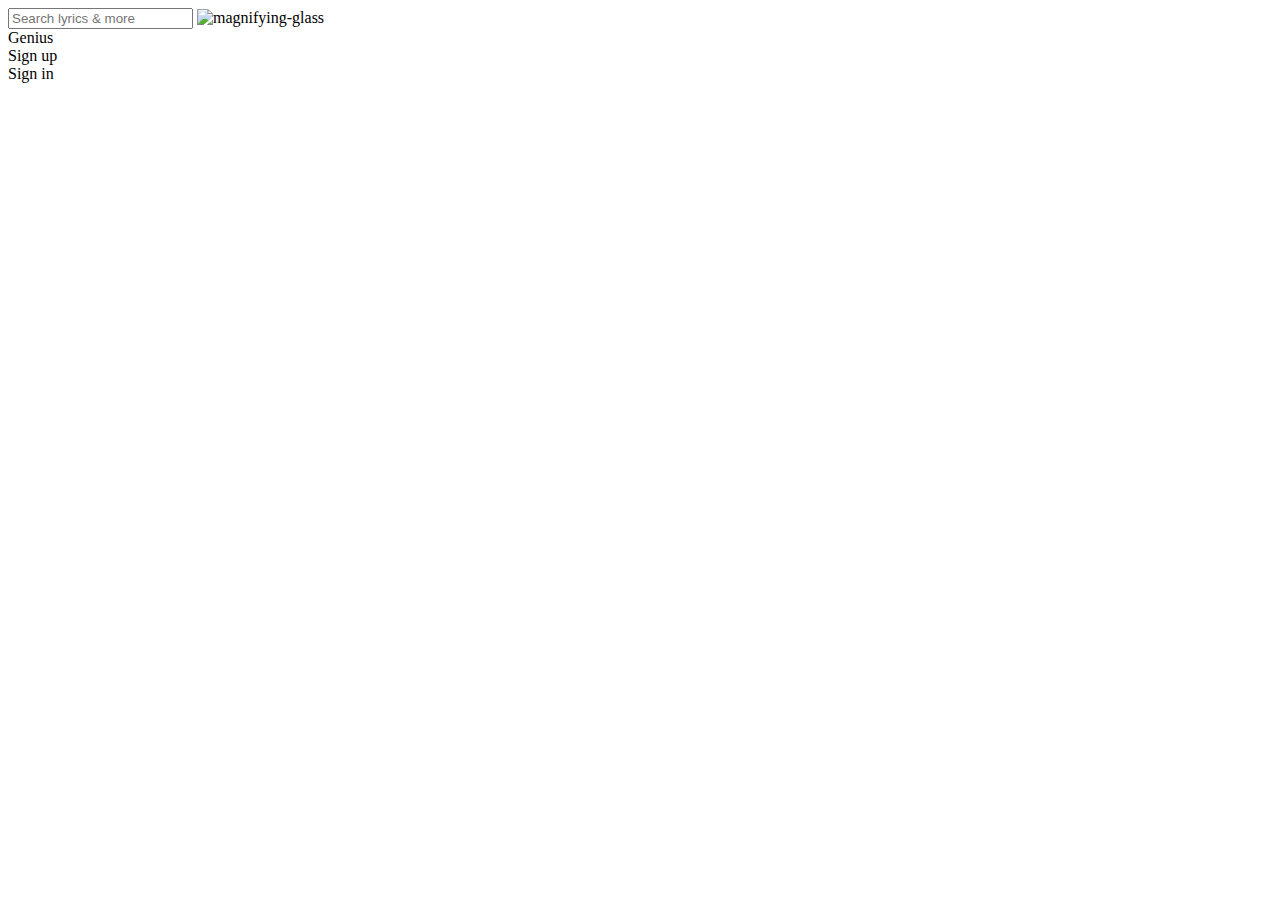
==== genius.html @ d3777a9b "cleaned up the header" ====
<!DOCTYPE html>
<html lang="en">
  <head>
    <meta charset="UTF-8" />
    <meta name="viewport" content="width=device-width, initial-scale=1.0" />
    <title>Genius | Song Lyrics & Knowledge</title>
    <link rel="stylesheet" href="genius.css" />
    <link
      rel="stylesheet"
      href="https://cdnjs.cloudflare.com/ajax/libs/font-awesome/4.7.0/css/font-awesome.min.css"
    />
  </head>
  <body>
    <div id="top-header-container">
      <div id="search_bar">
        <input
          type="text"
          name="searchbar"
          id="searchbar"
          placeholder="Search lyrics & more"
        />
        <img
          src="https://w7.pngwing.com/pngs/931/171/png-transparent-magnifying-glass-illustration-magnifying-glass-computer-icons-magnifying-glass-glass-mirror-desktop-wallpaper-thumbnail.png"
          alt="magnifying-glass"
        />
      </div>
      <div id="genius">
        <div class="genius-text">Genius</div>
      </div>
    </div>
    <div id="action-buttons">
      <div class="action-buttons-signup">Sign up</div>
      <div class="action-buttons-signup">Sign in</div>
    </div>
    <div id="bottom-header-container"></div>
    <div id="top-main-news-container"></div>
    <div id="bottom-main-news-container"></div>
    <div id="main-charts-container"></div>
    <div id="main-videos-container"></div>
    <div id="main-latest-container"></div>
  </body>
</html>
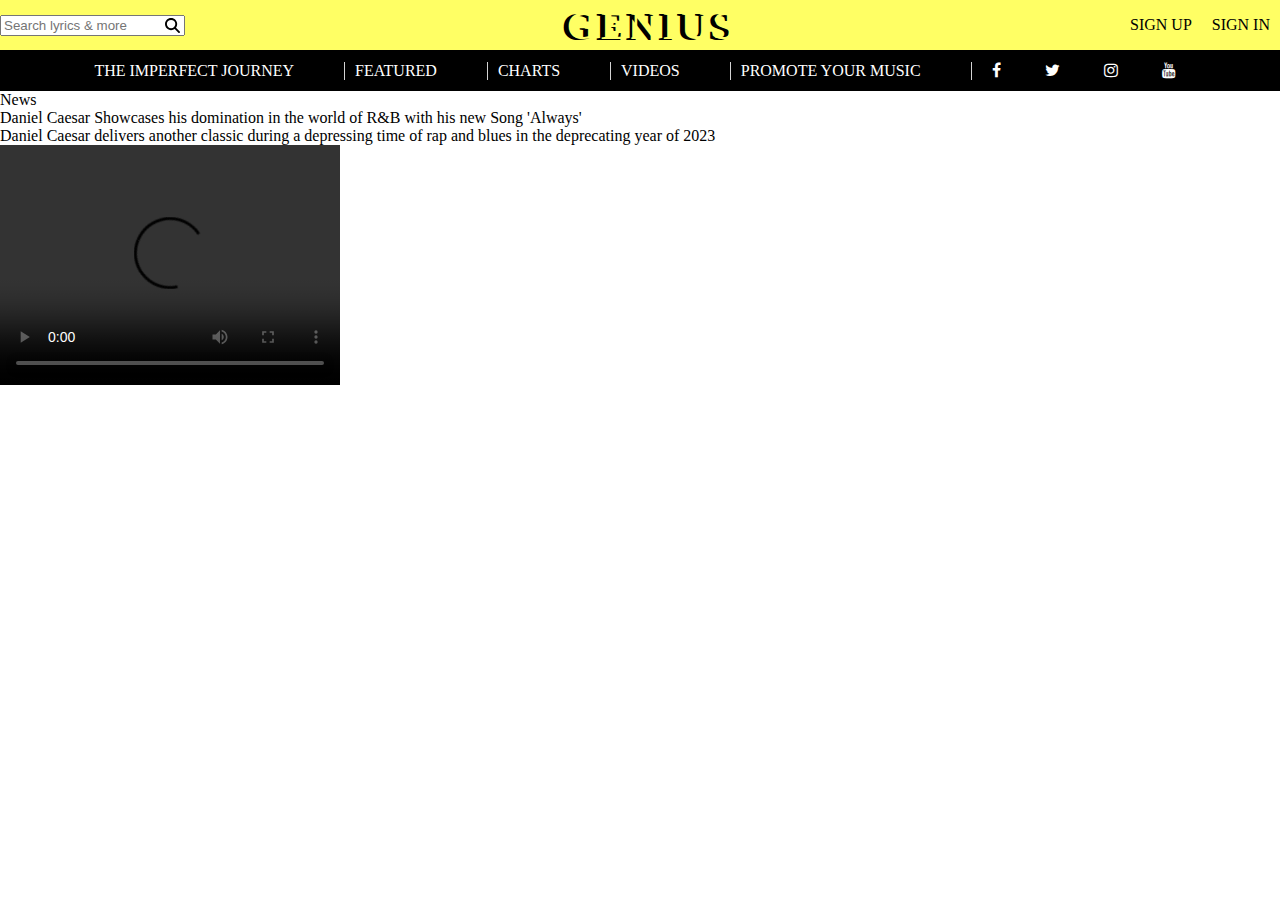
==== commit f57f7bd8: "killing this bitch" ====
--- a/genius.html
+++ b/genius.html
@@ -19,21 +19,61 @@
           id="searchbar"
           placeholder="Search lyrics & more"
         />
-        <img
-          src="https://w7.pngwing.com/pngs/931/171/png-transparent-magnifying-glass-illustration-magnifying-glass-computer-icons-magnifying-glass-glass-mirror-desktop-wallpaper-thumbnail.png"
-          alt="magnifying-glass"
-        />
+        <img src="magnifying-glass-solid.svg" alt="magnifying-glass" />
       </div>
       <div id="genius">
         <div class="genius-text">Genius</div>
       </div>
+      <div id="action-buttons">
+        <div class="action-buttons-signup">
+          <a href="#">Sign up</a>
+        </div>
+        <div class="action-buttons-signup">
+          <a href="#">sign in</a>
+        </div>
+      </div>
     </div>
-    <div id="action-buttons">
-      <div class="action-buttons-signup">Sign up</div>
-      <div class="action-buttons-signup">Sign in</div>
+    <div id="bottom-header-container">
+      <div class="bottom-header-content">
+        <a href="#">the imperfect journey</a>
+      </div>
+      <div class="bottom-header-content insider">
+        <a href="#">featured</a>
+      </div>
+      <div class="bottom-header-content insider">
+        <a href="#">charts</a>
+      </div>
+      <div class="bottom-header-content insider">
+        <a href="#">videos</a>
+      </div>
+      <div class="bottom-header-content insider">
+        <a href="#">promote your music</a>
+      </div>
+      <div class="bottom-header-content insider">
+        <a href="#"><i class="fa fa-facebook"></i></a>
+        <a href="#"><i class="fa fa-twitter"></i></a>
+        <a href="#"><i class="fa fa-instagram"></i></a>
+        <a href="#"><i class="fa fa-youtube"></i></a>
+      </div>
     </div>
-    <div id="bottom-header-container"></div>
-    <div id="top-main-news-container"></div>
+    <div id="top-main-news-container">
+      <div id="news">
+        <div>News</div>
+        <div>
+          Daniel Caesar Showcases his domination in the world of R&B with his
+          new Song 'Always'
+        </div>
+        <div>
+          Daniel Caesar delivers another classic during a depressing time of rap
+          and blues in the deprecating year of 2023
+        </div>
+        <div id="news-content">
+          <video controls width="340" height="240">
+            <source src="Daniel Caesar_Always .mp4" type="video/mp4" />
+          </video>
+        </div>
+      </div>
+    </div>
     <div id="bottom-main-news-container"></div>
     <div id="main-charts-container"></div>
     <div id="main-videos-container"></div>
--- a/genius.css
+++ b/genius.css
@@ -0,0 +1,73 @@
+:root {
+  --custom-background-color: #ffff64;
+}
+body {
+  margin: 0;
+}
+#top-header-container {
+  display: flex;
+  justify-content: space-between;
+  align-items: center;
+  height: 50px;
+  top: 0;
+  background-color: var(--custom-background-color);
+}
+#search_bar > img {
+  height: 15px;
+  width: 15px;
+  position: absolute;
+  cursor: grab;
+  right: 5px;
+  top: 3px;
+  /* top: 5%;
+  left: 10%; */
+  /* background: none; */
+  /* z-index: 4; */
+}
+#search_bar {
+  position: relative;
+}
+
+#action-buttons {
+  display: flex;
+}
+.action-buttons-signup > a {
+  margin: 0 10px;
+  text-decoration: none;
+  color: black;
+  text-transform: uppercase;
+}
+
+.genius-text {
+  font-size: 40px;
+  text-transform: uppercase;
+  font-weight: bold;
+  letter-spacing: 3px;
+  color: var(--custom-background-color);
+  text-shadow: -5px 1px 0px black, 0 0 0, 0 0 0;
+}
+
+#bottom-header-container {
+  display: flex;
+  justify-content: center;
+  background-color: black;
+  height: 41px;
+  align-items: center;
+}
+
+.bottom-header-content {
+  margin: 0 20px;
+}
+.insider {
+  border-left: 1px solid lightgrey;
+}
+.bottom-header-content > a {
+  text-decoration: none;
+  text-transform: uppercase;
+  color: white;
+  padding: 10px;
+}
+
+.bottom-header-content > a > .fa {
+  margin: 0 10px;
+}
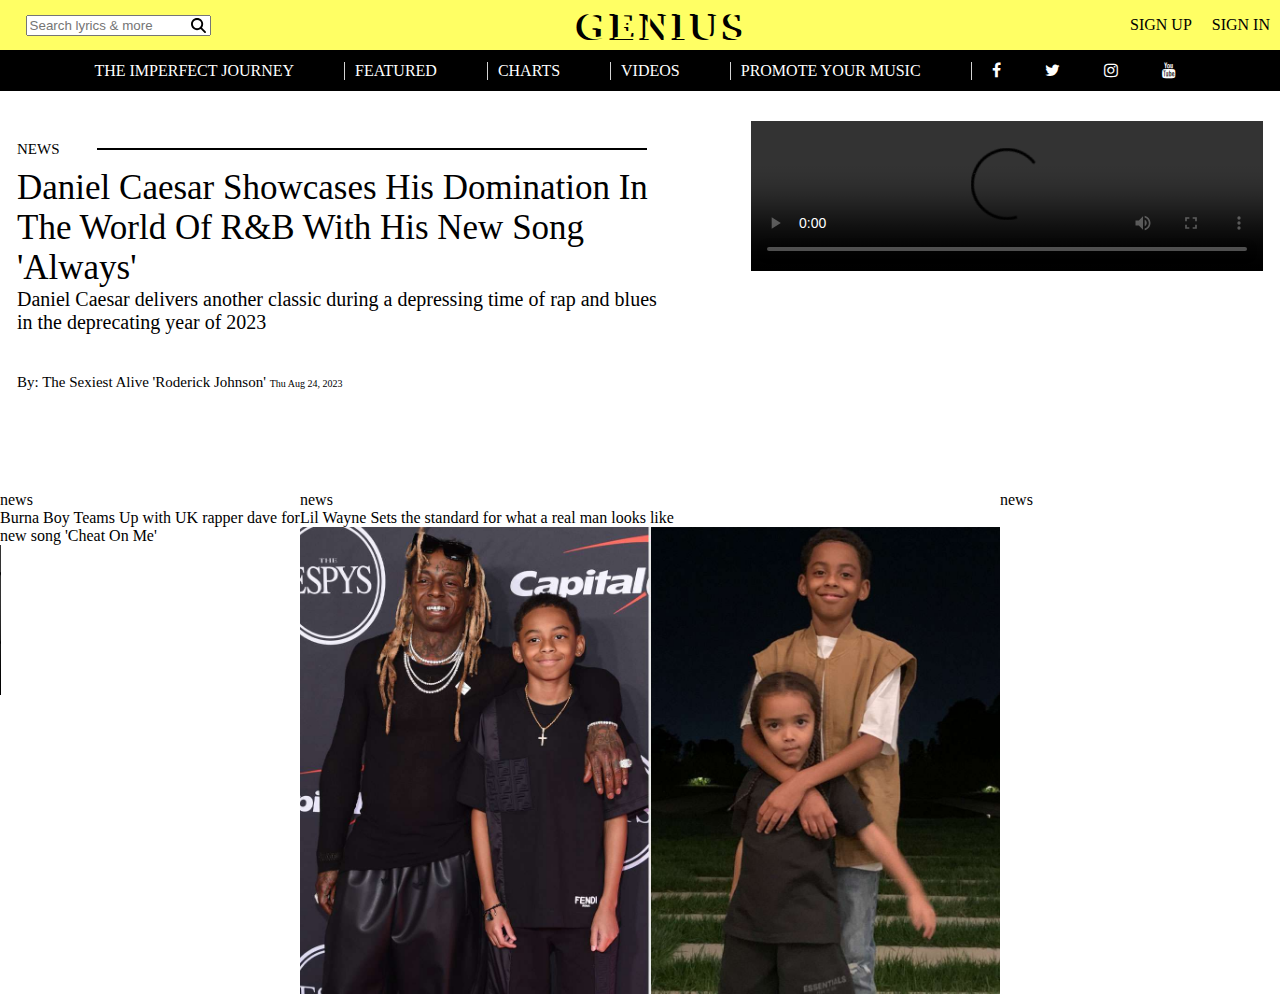
==== commit 429279af: "got down to the 2nd news about to start the song rating" ====
--- a/genius.html
+++ b/genius.html
@@ -58,23 +58,48 @@
     </div>
     <div id="top-main-news-container">
       <div id="news">
-        <div>News</div>
-        <div>
+        <div class="news one">News</div>
+        <div class="news two">
           Daniel Caesar Showcases his domination in the world of R&B with his
           new Song 'Always'
         </div>
-        <div>
+        <div class="news three">
           Daniel Caesar delivers another classic during a depressing time of rap
           and blues in the deprecating year of 2023
         </div>
-        <div id="news-content">
-          <video controls width="340" height="240">
-            <source src="Daniel Caesar_Always .mp4" type="video/mp4" />
-          </video>
+        <div class="news four">
+          By: The Sexiest Alive 'Roderick Johnson'
+          <span>Thu Aug 24, 2023</span>
         </div>
       </div>
+      <div id="news-content">
+        <video controls>
+          <source src="Daniel Caesar_Always .mp4" type="video/mp4" />
+        </video>
+      </div>
     </div>
-    <div id="bottom-main-news-container"></div>
+    <div id="bottom-main-news-container">
+      <div class="more-news-one">
+        <div class="mnews-one">news</div>
+        <div class="mnews-article-one">
+          Burna Boy Teams Up with UK rapper dave for new song 'Cheat On Me'
+        </div>
+        <video controls>
+          <source src="Burna_Boy_Cheat_On_ME.mp4" type="video/mp4" />
+        </video>
+      </div>
+      <div class="more-news-two">
+        <div class="news">news</div>
+        <div>Lil Wayne Sets the standard for what a real man looks like</div>
+        <img
+          src="wayne_handling_business.jpg"
+          alt="lil wayne and his two sons"
+        />
+      </div>
+      <div class="more-news-three">
+        <div class="news">news</div>
+      </div>
+    </div>
     <div id="main-charts-container"></div>
     <div id="main-videos-container"></div>
     <div id="main-latest-container"></div>
--- a/genius.css
+++ b/genius.css
@@ -19,13 +19,12 @@
   cursor: grab;
   right: 5px;
   top: 3px;
-  /* top: 5%;
-  left: 10%; */
-  /* background: none; */
-  /* z-index: 4; */
 }
 #search_bar {
   position: relative;
+  margin-left: 2%;
+  /* font-weight: 300;
+  font-family: "Times New Roman", Times, serif; */
 }
 
 #action-buttons {
@@ -71,3 +70,93 @@
 .bottom-header-content > a > .fa {
   margin: 0 10px;
 }
+#top-main-news-container {
+  display: flex;
+  height: 400px;
+  position: relative;
+  justify-content: space-around;
+  width: 100%;
+}
+
+.news {
+  width: 700px;
+}
+.news.one {
+  font-size: 15px;
+  margin: 50px auto;
+  text-transform: uppercase;
+  position: relative;
+}
+.news.one::after {
+  content: "";
+  display: block;
+  width: 550px;
+  height: 2px;
+  background: black;
+  right: 10%;
+  top: 40%;
+  position: absolute;
+}
+.news.two {
+  font-size: 35px;
+  text-transform: capitalize;
+  position: relative;
+  top: -10%;
+  width: 650px;
+  margin-right: 3px;
+  justify-content: center;
+}
+.news.three {
+  font-size: 20px;
+  position: relative;
+  top: -10%;
+  width: 650px;
+}
+.news.four {
+  font-size: 15px;
+  width: 650px;
+  text-align: left;
+}
+.news.four > span {
+  font-size: 10px;
+}
+#news-content {
+  width: 40%;
+  height: 40%;
+}
+#news-content > video {
+  margin-top: 30px;
+  margin-right: 30px;
+  width: 100%;
+}
+
+#bottom-main-news-container {
+  display: grid;
+  width: 100%;
+  grid-template-columns: 1fr 1fr 1fr 1fr;
+  grid-template-areas: "a b . d";
+}
+
+.more-news-one {
+  grid-area: a;
+  display: flex;
+  flex-direction: column;
+  width: 100%;
+}
+.more-news-one > .mnews-one > vide {
+  width: 100%;
+}
+.more-news-two {
+  display: flex;
+  flex-direction: column;
+  width: 100%;
+  grid-area: b;
+}
+.more-news-two > img {
+  width: 100%;
+}
+.more-news-three {
+  display: flex;
+  width: 100%;
+  grid-area: d;
+}
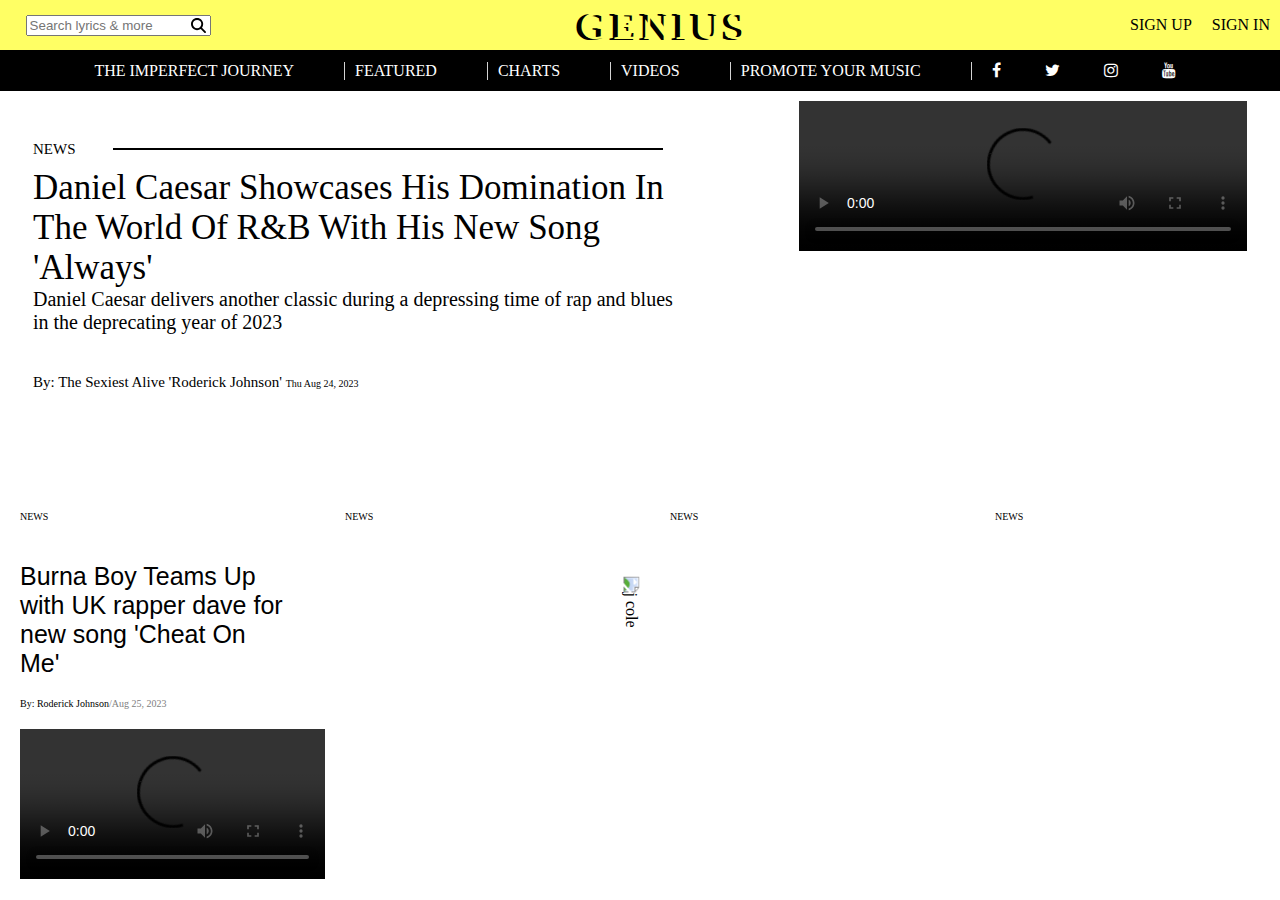
==== commit 5e313bdb: "grid figured out" ====
--- a/genius.html
+++ b/genius.html
@@ -5,6 +5,11 @@
     <meta name="viewport" content="width=device-width, initial-scale=1.0" />
     <title>Genius | Song Lyrics & Knowledge</title>
     <link rel="stylesheet" href="genius.css" />
+    <link
+      rel="icon"
+      href="https://cdn.icon-icons.com/icons2/3912/PNG/512/genius_logo_icon_248238.png"
+      type="image/icon"
+    />
     <link
       rel="stylesheet"
       href="https://cdnjs.cloudflare.com/ajax/libs/font-awesome/4.7.0/css/font-awesome.min.css"
@@ -79,29 +84,72 @@
       </div>
     </div>
     <div id="bottom-main-news-container">
-      <div class="more-news-one">
-        <div class="mnews-one">news</div>
-        <div class="mnews-article-one">
+      <div id="bm-news-container-one">
+        <div class="bm-header">News</div>
+        <div class="bm-news-article">
           Burna Boy Teams Up with UK rapper dave for new song 'Cheat On Me'
         </div>
-        <video controls>
+        <div class="bm-author">
+          <div class="bm-author-name">
+            By: Roderick Johnson
+          </div>
+          <div class="bm-author-date">
+            /Aug 25,  2023
+          </div>
+        </div>
+        <video class="bm-news-video" controls>
           <source src="Burna_Boy_Cheat_On_ME.mp4" type="video/mp4" />
         </video>
       </div>
-      <div class="more-news-two">
-        <div class="news">news</div>
-        <div>Lil Wayne Sets the standard for what a real man looks like</div>
-        <img
-          src="wayne_handling_business.jpg"
-          alt="lil wayne and his two sons"
-        />
+      <div id="bm-news-container-two">
+        <div class="bm-header">News</div>
+        <div class="bm-lazy">
+          <img src="https://m.media-amazon.com/images/I/51+tE0VTFmL._AC_UF894,1000_QL80_.jpg" alt="j cole">
+           </div>
+
       </div>
-      <div class="more-news-three">
-        <div class="news">news</div>
+      <div id="bm-news-conatiner-three">
+        <div class="bm-header">News</div>
+
       </div>
+      <div id="bm-news-container-four">
+        <div class="bm-header">News</div>
+
+      </div>
+
     </div>
-    <div id="main-charts-container"></div>
-    <div id="main-videos-container"></div>
-    <div id="main-latest-container"></div>
-  </body>
+    <div id="bottom-main-news2-container"></div>
+    <div id="bottom-main-news3-container"></div>
+    <div id="bottom-main-news4-container"></div>
+  </div>
+  <div id="main-charts-container"></div>
+  <div id="main-videos-container"></div>
+  <div id="main-latest-container"></div>
+</body>
 </html>
+<!-- <div id="bottom-main-news1-container">
+  <div class="bottom-main-news1-title">News</div>
+  <div class="bottom-main-news1-xtra">
+  </div> -->
+
+<!-- <div class="mnews-one">news</div>
+  <div class="mnews-one-article">
+    Burna Boy Teams Up with UK rapper dave for new song 'Cheat On Me'
+  </div>
+  <video class="mnews-one-video" controls>
+    <source src="Burna_Boy_Cheat_On_ME.mp4" type="video/mp4" />
+  </video>
+
+  <div class="news-two">news</div>
+  <div class="news-two-article">
+    Lil Wayne Sets the standard for what a real man looks like
+  </div>
+  <img
+    class="news-two-image"
+    src="wayne_handling_business.jpg"
+    alt="lil wayne and his two sons"
+  />
+
+  <div class="more-news-three">
+    <div class="news">news</div>
+  </div> -->
--- a/genius.css
+++ b/genius.css
@@ -121,42 +121,82 @@
   font-size: 10px;
 }
 #news-content {
-  width: 40%;
-  height: 40%;
+  width: 35%;
+  height: 30%;
 }
 #news-content > video {
-  margin-top: 30px;
+  margin: 10px 0;
   margin-right: 30px;
   width: 100%;
+  /* height: auto; */
 }
 
 #bottom-main-news-container {
+  /* helps to create containers inside of containers*/
   display: grid;
   width: 100%;
-  grid-template-columns: 1fr 1fr 1fr 1fr;
-  grid-template-areas: "a b . d";
-}
-
-.more-news-one {
+  grid-template-columns: repeat(4, 1fr);
+  grid-template-rows: 400px;
+  grid-template-areas: "a b c d";
+  column-gap: 20px;
+}
+.bm-header {
+  font-size: 10px;
+  text-transform: uppercase;
+  margin: 20px;
+}
+.bm-news-article {
+  display: flex;
+  flex-wrap: wrap;
+  font-size: 25px;
+  font-family: Arial, Helvetica, sans-serif;
+  margin: 20px;
+}
+.bm-author {
+  display: flex;
+  justify-content: left;
+  font-size: 10px;
+  /* margin-top: 40px; */
+  margin: 0 20px;
+}
+.bm-author-date {
+  color: grey;
+}
+.bm-news-video {
+  width: 100%;
+  height: 100%;
+  margin: 20px;
+}
+#bm-news-container-one {
   grid-area: a;
   display: flex;
   flex-direction: column;
   width: 100%;
 }
-.more-news-one > .mnews-one > vide {
-  width: 100%;
-}
-.more-news-two {
+#bm-news-container-two {
   display: flex;
   flex-direction: column;
-  width: 100%;
+}
+.bm-lazy {
+  display: flex;
+  flex-direction: column;
+  height: 380px;
+  width: 280px;
+  transform: rotate(90deg);
+  transition: rotate 4s;
+}
+.bm-lazy:hover {
+  transform: rotate(720deg);
+}
+#bm-news-container-two {
   grid-area: b;
-}
-.more-news-two > img {
-  width: 100%;
-}
-.more-news-three {
-  display: flex;
-  width: 100%;
+  display: flex;
+}
+#bm-news-container-three {
+  grid-area: c;
+  display: flex;
+}
+#bm-news-container-four {
   grid-area: d;
-}
+  display: flex;
+}
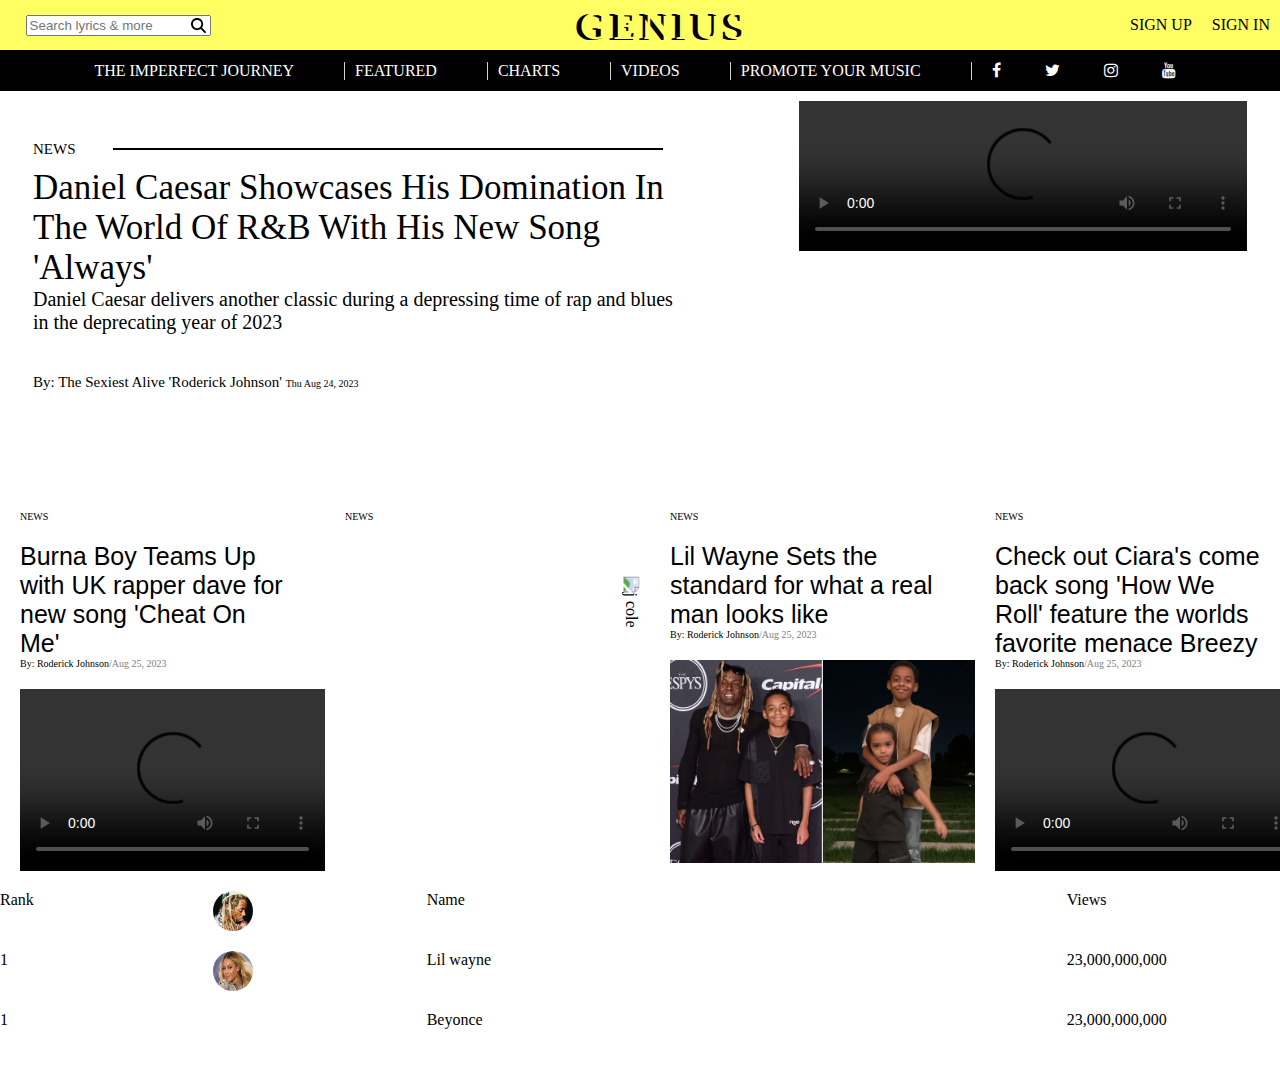
==== commit b0a58e86: "stuggling with the grid" ====
--- a/genius.html
+++ b/genius.html
@@ -90,12 +90,8 @@
           Burna Boy Teams Up with UK rapper dave for new song 'Cheat On Me'
         </div>
         <div class="bm-author">
-          <div class="bm-author-name">
-            By: Roderick Johnson
-          </div>
-          <div class="bm-author-date">
-            /Aug 25,  2023
-          </div>
+          <div class="bm-author-name">By: Roderick Johnson</div>
+          <div class="bm-author-date">/Aug 25, 2023</div>
         </div>
         <video class="bm-news-video" controls>
           <source src="Burna_Boy_Cheat_On_ME.mp4" type="video/mp4" />
@@ -104,52 +100,62 @@
       <div id="bm-news-container-two">
         <div class="bm-header">News</div>
         <div class="bm-lazy">
-          <img src="https://m.media-amazon.com/images/I/51+tE0VTFmL._AC_UF894,1000_QL80_.jpg" alt="j cole">
-           </div>
-
+          <img
+            src="https://m.media-amazon.com/images/I/51+tE0VTFmL._AC_UF894,1000_QL80_.jpg"
+            alt="j cole"
+          />
+        </div>
       </div>
       <div id="bm-news-conatiner-three">
         <div class="bm-header">News</div>
-
+        <div class="bm-news-article">
+          Lil Wayne Sets the standard for what a real man looks like
+        </div>
+        <div class="bm-author">
+          <div class="bm-author-name">By: Roderick Johnson</div>
+          <div class="bm-author-date">/Aug 25, 2023</div>
+        </div>
+        <div class="bm-news-video">
+          <img
+            class="news-two-image"
+            src="wayne_handling_business.jpg"
+            alt="lil wayne and his two sons"
+          />
+        </div>
       </div>
       <div id="bm-news-container-four">
         <div class="bm-header">News</div>
-
+        <div class="bm-news-article">
+          Check out Ciara's come back song 'How We Roll' feature the worlds
+          favorite menace Breezy
+        </div>
+        <div class="bm-author">
+          <div class="bm-author-name">By: Roderick Johnson</div>
+          <div class="bm-author-date">/Aug 25, 2023</div>
+        </div>
+        <video class="bm-news-video" controls>
+          <source src="Ciara_How_We_Roll.mp4" type="video/mp4" />
+        </video>
       </div>
-
     </div>
-    <div id="bottom-main-news2-container"></div>
-    <div id="bottom-main-news3-container"></div>
-    <div id="bottom-main-news4-container"></div>
-  </div>
-  <div id="main-charts-container"></div>
-  <div id="main-videos-container"></div>
-  <div id="main-latest-container"></div>
-</body>
+    <div id="main-charts-container">
+      <div class="column-title-one">Rank</div>
+      <div class="column-title-two">Name</div>
+      <div class="column-title-three">Views</div>
+      <div class="rank-one">1</div>
+      <div class="rank-one-pic">
+        <img src="lilwayne.png" alt="weezy" />
+      </div>
+      <div class="rank-one-name">Lil wayne</div>
+      <div class="rank-one-views">23,000,000,000</div>
+      <div class="rank-two">1</div>
+      <div class="rank-two-pic">
+        <img src="beyonce.png" alt="beyonce" />
+      </div>
+      <div class="rank-two-name">Beyonce</div>
+      <div class="rank-two-views">23,000,000,000</div>
+    </div>
+    <div id="verified-container"></div>
+    <div id="hot-container"></div>
+  </body>
 </html>
-<!-- <div id="bottom-main-news1-container">
-  <div class="bottom-main-news1-title">News</div>
-  <div class="bottom-main-news1-xtra">
-  </div> -->
-
-<!-- <div class="mnews-one">news</div>
-  <div class="mnews-one-article">
-    Burna Boy Teams Up with UK rapper dave for new song 'Cheat On Me'
-  </div>
-  <video class="mnews-one-video" controls>
-    <source src="Burna_Boy_Cheat_On_ME.mp4" type="video/mp4" />
-  </video>
-
-  <div class="news-two">news</div>
-  <div class="news-two-article">
-    Lil Wayne Sets the standard for what a real man looks like
-  </div>
-  <img
-    class="news-two-image"
-    src="wayne_handling_business.jpg"
-    alt="lil wayne and his two sons"
-  />
-
-  <div class="more-news-three">
-    <div class="news">news</div>
-  </div> -->
--- a/genius.css
+++ b/genius.css
@@ -126,7 +126,6 @@
 }
 #news-content > video {
   margin: 10px 0;
-  margin-right: 30px;
   width: 100%;
   /* height: auto; */
 }
@@ -150,7 +149,7 @@
   flex-wrap: wrap;
   font-size: 25px;
   font-family: Arial, Helvetica, sans-serif;
-  margin: 20px;
+  margin: 0 20px;
 }
 .bm-author {
   display: flex;
@@ -183,10 +182,17 @@
   height: 380px;
   width: 280px;
   transform: rotate(90deg);
-  transition: rotate 4s;
+  transition: 4s;
 }
 .bm-lazy:hover {
   transform: rotate(720deg);
+  height: 800px;
+  width: 800px;
+  position: absolute;
+  z-index: 3;
+}
+.bm-news-video > img {
+  width: 100%;
 }
 #bm-news-container-two {
   grid-area: b;
@@ -199,4 +205,53 @@
 #bm-news-container-four {
   grid-area: d;
   display: flex;
-}
+  flex-direction: column;
+}
+#main-charts-container {
+  display: grid;
+  width: 100%;
+  grid-template-columns: 1fr 1fr 3fr 1fr;
+  grid-template-rows: repeat(3, 60px);
+  grid-template-areas: "aa . ab ac" "ba bb bc bd" "ca cb cc cd";
+}
+
+.column-title-one {
+  grid-area: aa;
+}
+
+.column-title-two {
+  grid-area: ab;
+}
+.column-title-three {
+  grid-area: ac;
+}
+.rank-one {
+  grid-area: ba;
+}
+.rank-one-pic > img {
+  grid-area: bb;
+  height: 40px;
+  width: 40px;
+  border-radius: 50%;
+}
+.rank-one-name {
+  grid-area: bc;
+}
+.rank-one-views {
+  grid-area: bd;
+}
+.rank-two {
+  grid-area: ca;
+}
+.rank-two-pic > img {
+  grid-area: cb;
+  height: 40px;
+  width: 40px;
+  border-radius: 50%;
+}
+.rank-two-name {
+  grid-area: cc;
+}
+.rank-two-views {
+  grid-area: cd;
+}
